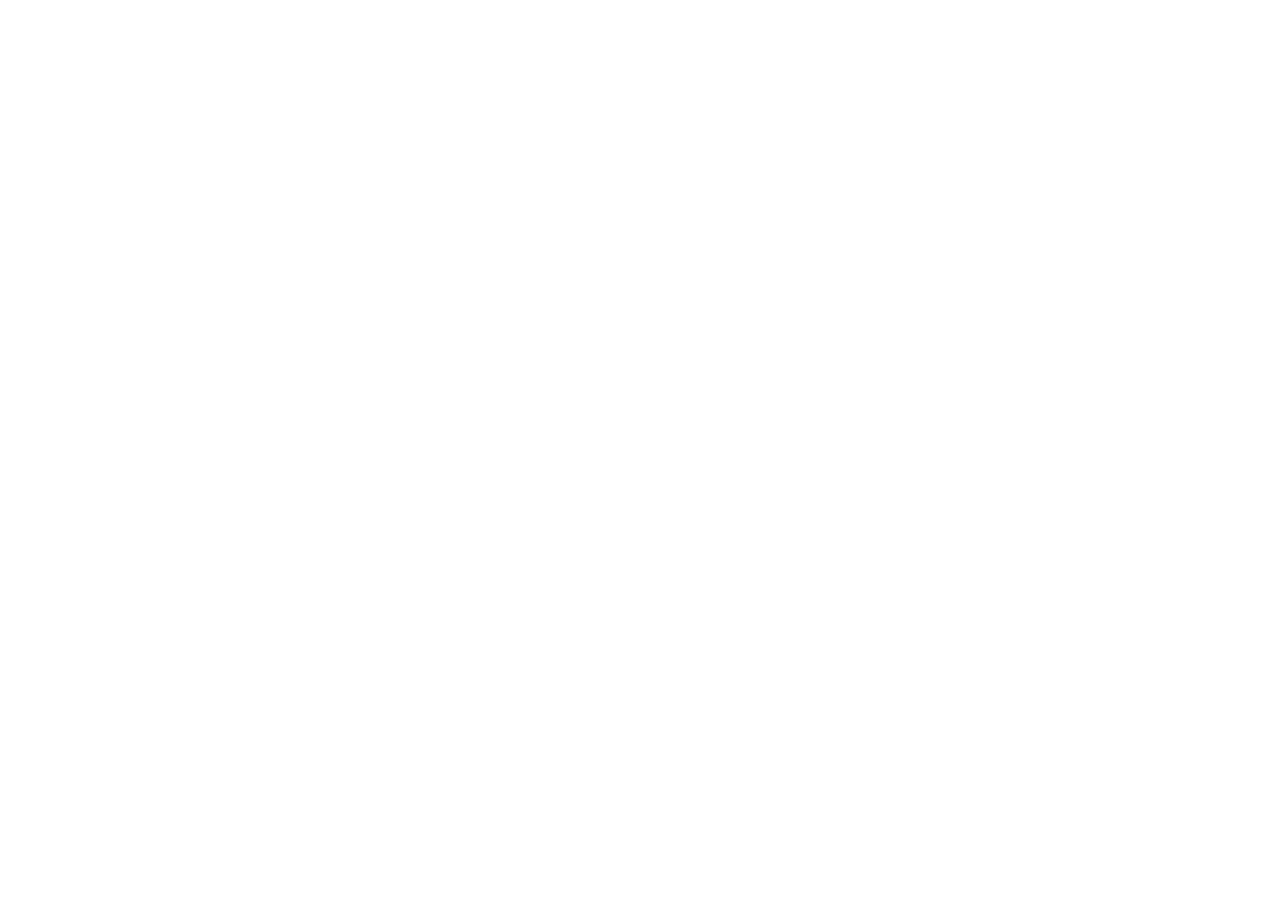
==== directions.html @ cc5a8f42 "oops, forgot to save first" ====
<!DOCTYPE html>
<html lang="en">
<head>
    <meta charset="UTF-8">
    <meta http-equiv="X-UA-Compatible" content="IE=edge">
    <meta name="viewport" content="width=device-width, initial-scale=1.0">
    <title>Document</title>
</head>
<body>
    
</body>
</html>
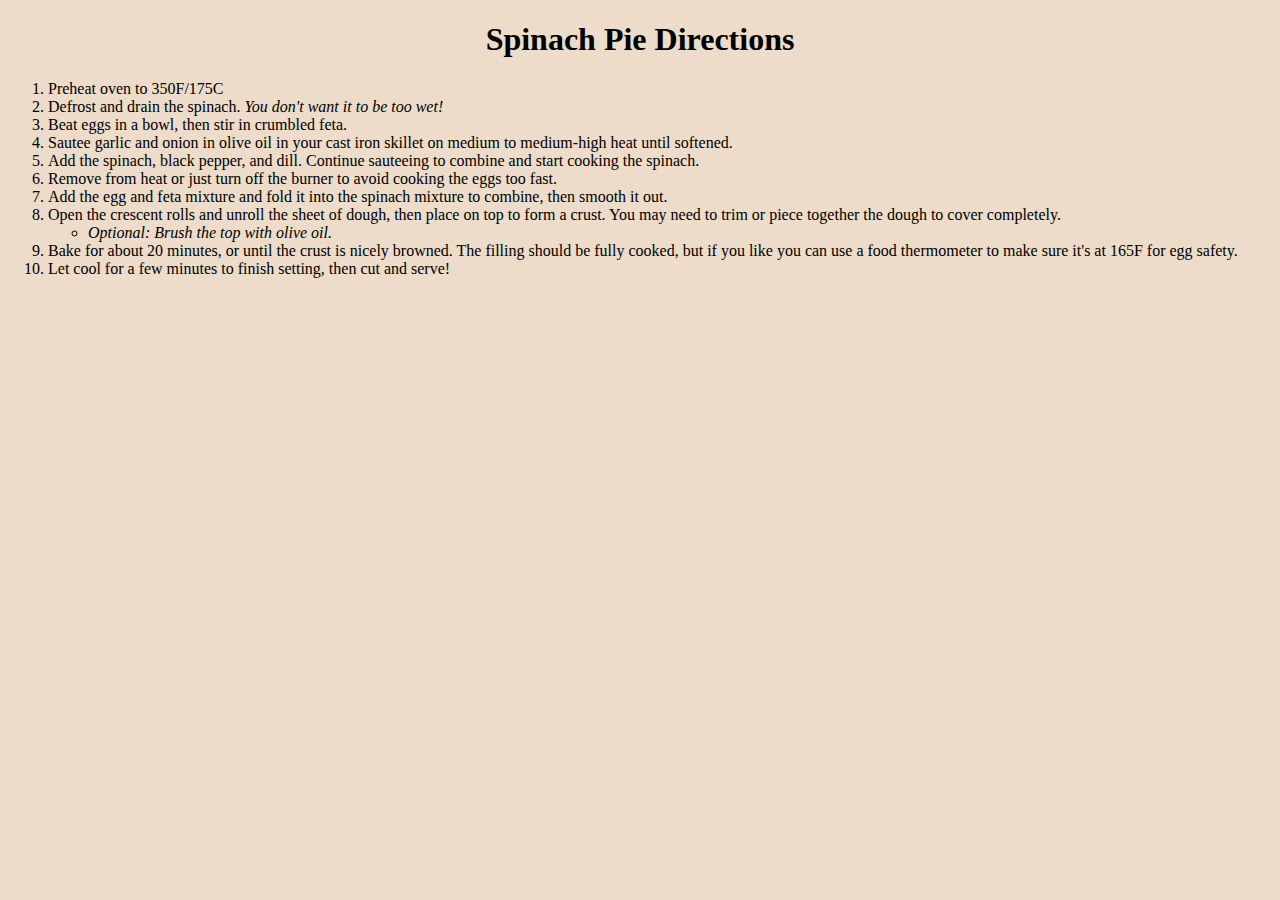
==== commit cbb36c30: "morning work" ====
--- a/directions.html
+++ b/directions.html
@@ -1,12 +1,49 @@
 <!DOCTYPE html>
 <html lang="en">
-<head>
-    <meta charset="UTF-8">
-    <meta http-equiv="X-UA-Compatible" content="IE=edge">
-    <meta name="viewport" content="width=device-width, initial-scale=1.0">
-    <title>Document</title>
-</head>
-<body>
-    
-</body>
-</html>+  <head>
+    <meta charset="UTF-8" />
+    <meta http-equiv="X-UA-Compatible" content="IE=edge" />
+    <meta name="viewport" content="width=device-width, initial-scale=1.0" />
+    <title>My Favorite Recipe: Spinach Pie Directions</title>
+    <link rel="stylesheet" href="style.css" />
+  </head>
+  <body>
+    <h1>Spinach Pie Directions</h1>
+
+    <ol>
+      <li>Preheat oven to 350F/175C</li>
+      <li>
+        Defrost and drain the spinach. <em>You don't want it to be too wet!</em>
+      </li>
+      <li>Beat eggs in a bowl, then stir in crumbled feta.</li>
+      <li>
+        Sautee garlic and onion in olive oil in your cast iron skillet on medium
+        to medium-high heat until softened.
+      </li>
+      <li>
+        Add the spinach, black pepper, and dill. Continue sauteeing to combine
+        and start cooking the spinach. 
+      <li>
+        Remove from heat or just turn off the
+        burner to avoid cooking the eggs too fast.
+      </li>
+      </li>
+      <li>
+        Add the egg and feta mixture and fold it into the spinach mixture to
+        combine, then smooth it out.
+      </li>
+      <li>
+        Open the crescent rolls and unroll the sheet of dough, then place on top to form a
+        crust. You may need to trim or piece together the dough to cover
+        completely.
+        <ul>
+          <li>
+            <i>Optional: Brush the top with olive oil.</i>
+          </li>
+        </ul>
+      </li>
+      <li>Bake for about 20 minutes, or until the crust is nicely browned. The filling should be fully cooked, but if you like you can use a food thermometer to make sure it's at 165F for egg safety.</li>
+      <li>Let cool for a few minutes to finish setting, then cut and serve!</li>
+    </ol>
+  </body>
+</html>
--- a/style.css
+++ b/style.css
@@ -0,0 +1,19 @@
+h1 {
+  text-align: center;
+}
+h2 {
+  text-align: center;
+}
+.center {
+  display: block;
+  margin-left: auto;
+  margin-right: auto;
+  width: 75%;
+}
+.navbar {
+  text-align: center;
+  font-size: 1.5em;
+}
+body {
+  background-color: rgb(236, 220, 201);
+}
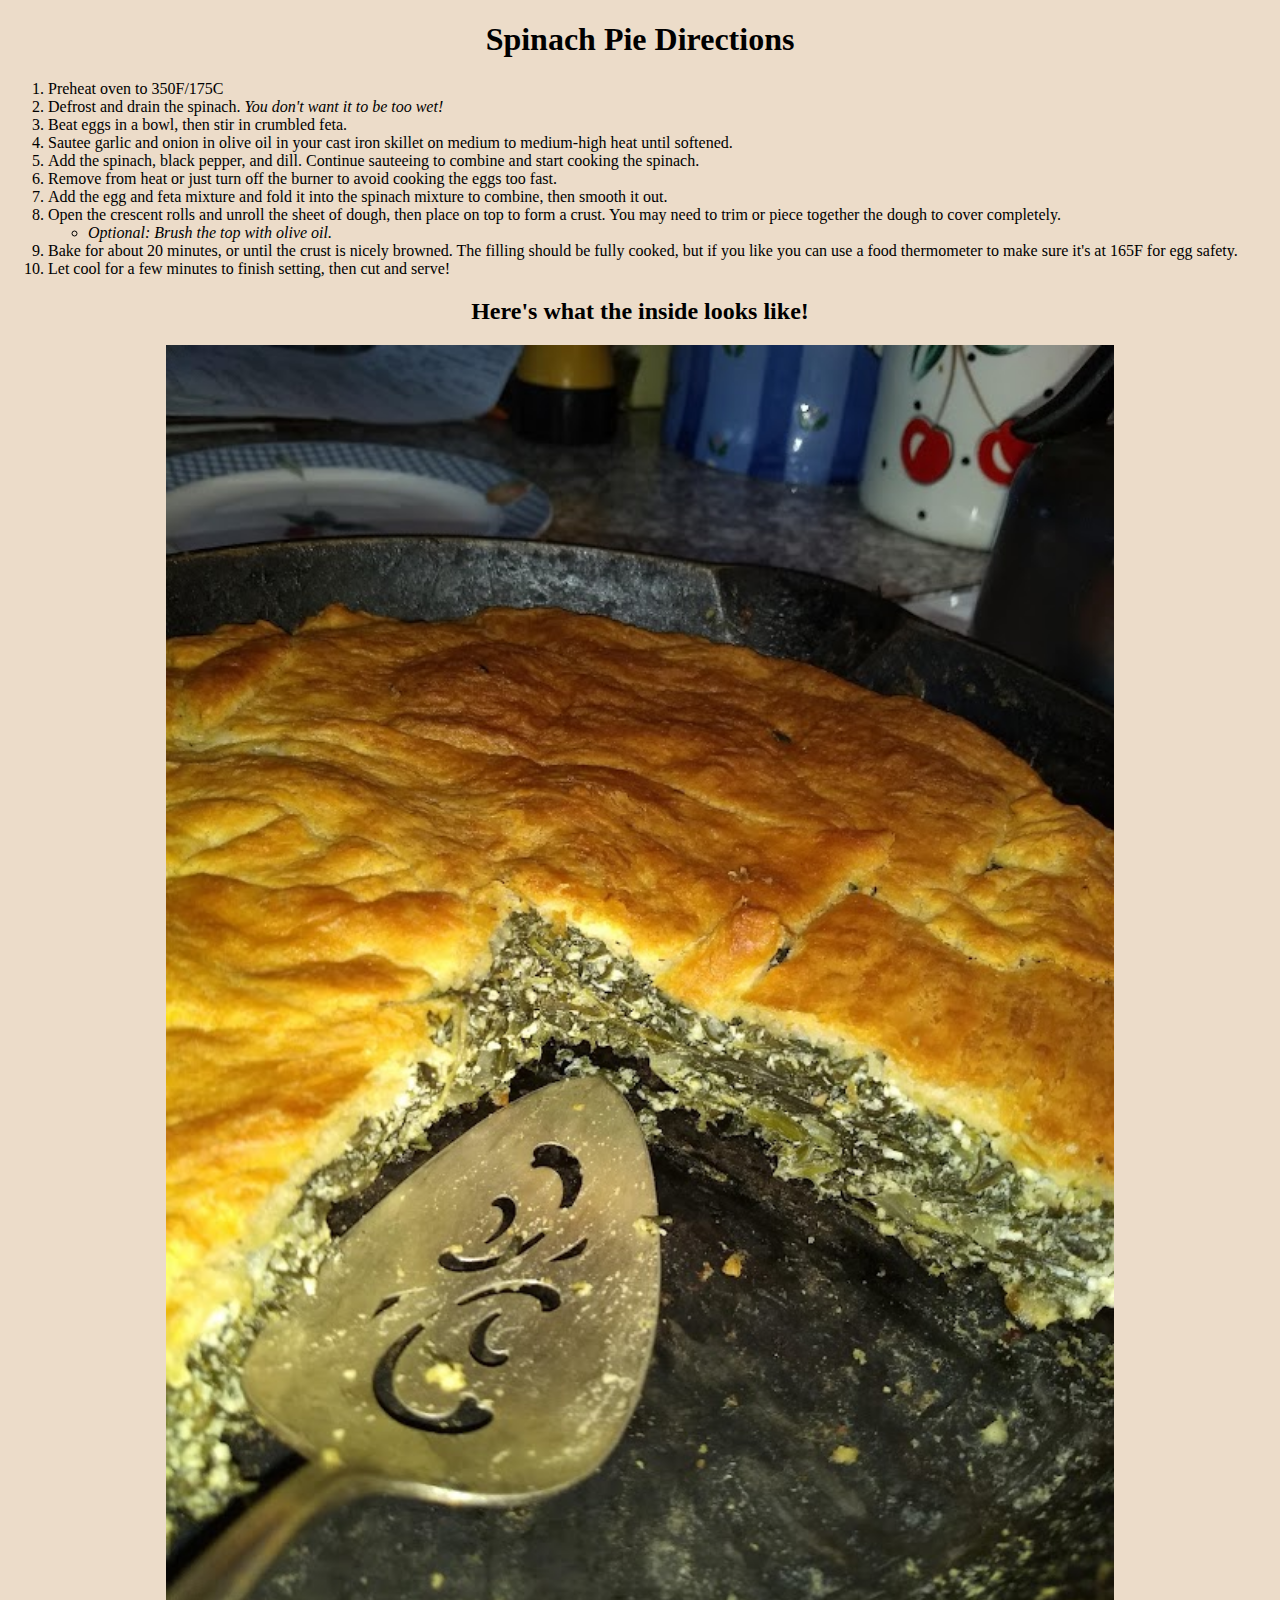
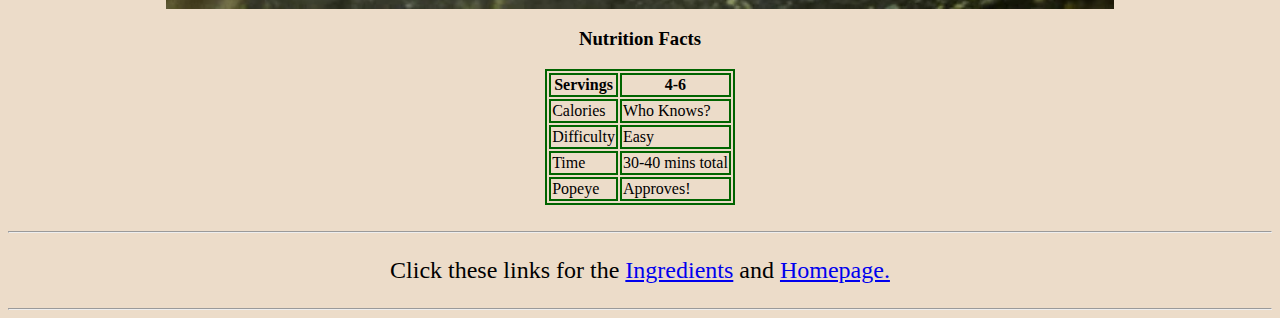
==== commit 29ae4d38: "finished" ====
--- a/directions.html
+++ b/directions.html
@@ -45,5 +45,43 @@
       <li>Bake for about 20 minutes, or until the crust is nicely browned. The filling should be fully cooked, but if you like you can use a food thermometer to make sure it's at 165F for egg safety.</li>
       <li>Let cool for a few minutes to finish setting, then cut and serve!</li>
     </ol>
+
+    <h2>Here's what the inside looks like!</h2>
+
+    <img src="images/spinach-pie-cross-section.jpg" alt="A photo of a cooked spinach pie with a slice cut out, from a low angle so you can see the filling." class="centerimage">
+
+    <h3>Nutrition Facts</h3>
+
+    <table class="centertable">
+        <tr>
+            <th>Servings</th>
+            <th>4-6</th>
+        </tr>
+        <tr>
+            <td>Calories</td>
+            <td>Who Knows?</td>
+        </tr>
+        <tr>
+            <td>Difficulty</td>
+            <td>Easy</td>
+        </tr>
+        <tr>
+            <td>Time</td>
+            <td>30-40 mins total</td>
+        </tr>
+        <tr>
+            <td>Popeye</td>
+            <td>Approves!</td>
+        </tr>
+    </table>
+<br>
+    <hr />
+
+    <p class=navbar>
+      Click these links for the <a href="ingredients.html">Ingredients</a> and
+      <a href="index.html">Homepage.</a>
+    </p>
+
+    <hr />
   </body>
 </html>
--- a/style.css
+++ b/style.css
@@ -4,7 +4,10 @@
 h2 {
   text-align: center;
 }
-.center {
+h3 {
+  text-align: center;
+}
+.centerimage {
   display: block;
   margin-left: auto;
   margin-right: auto;
@@ -17,3 +20,10 @@
 body {
   background-color: rgb(236, 220, 201);
 }
+table, th, td {
+    border: solid darkgreen 2px;
+}
+.centertable {
+    margin-left: auto;
+    margin-right: auto;
+}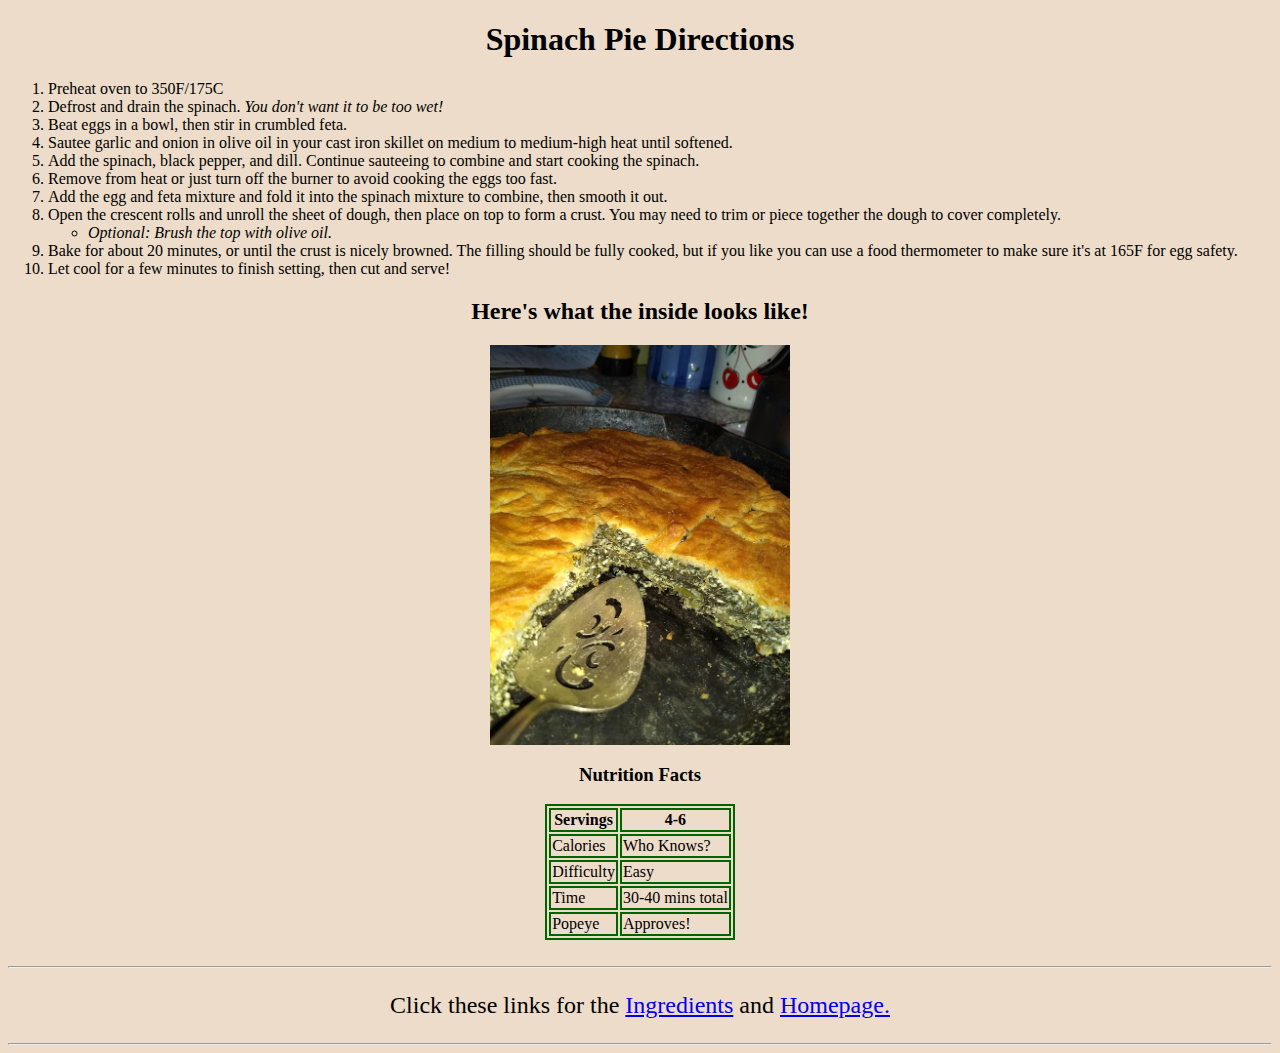
==== commit f5cf443e: "resize images" ====
--- a/directions.html
+++ b/directions.html
@@ -48,7 +48,7 @@
 
     <h2>Here's what the inside looks like!</h2>
 
-    <img src="images/spinach-pie-cross-section.jpg" alt="A photo of a cooked spinach pie with a slice cut out, from a low angle so you can see the filling." class="centerimage">
+    <img src="images/spinach-pie-cross-section.jpg" alt="A photo of a cooked spinach pie with a slice cut out, from a low angle so you can see the filling." class="centerimage" width="300">
 
     <h3>Nutrition Facts</h3>
 
@@ -77,7 +77,7 @@
 <br>
     <hr />
 
-    <p class=navbar>
+    <p class="navbar">
       Click these links for the <a href="ingredients.html">Ingredients</a> and
       <a href="index.html">Homepage.</a>
     </p>
--- a/style.css
+++ b/style.css
@@ -11,7 +11,6 @@
   display: block;
   margin-left: auto;
   margin-right: auto;
-  width: 75%;
 }
 .navbar {
   text-align: center;
@@ -20,10 +19,12 @@
 body {
   background-color: rgb(236, 220, 201);
 }
-table, th, td {
-    border: solid darkgreen 2px;
+table,
+th,
+td {
+  border: solid darkgreen 2px;
 }
 .centertable {
-    margin-left: auto;
-    margin-right: auto;
-}+  margin-left: auto;
+  margin-right: auto;
+}
